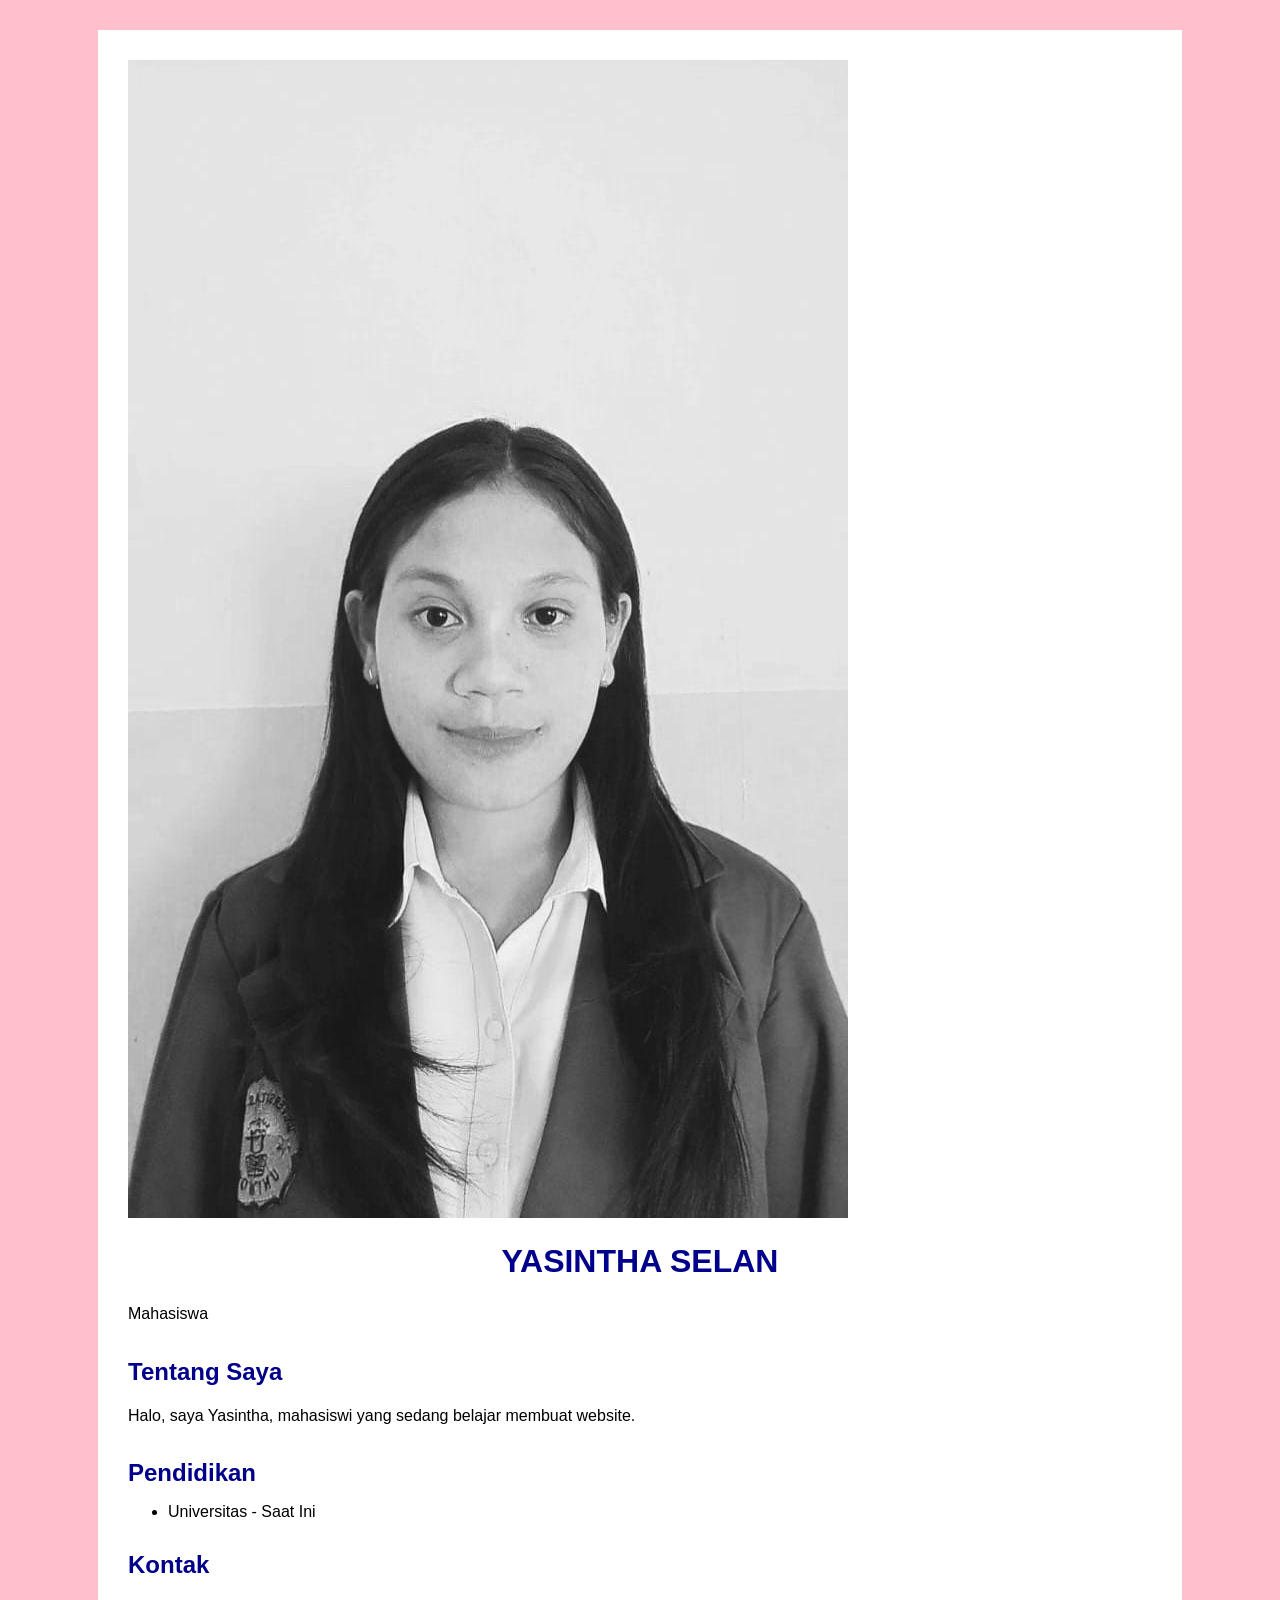
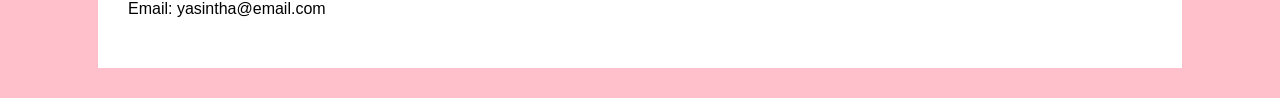
==== index.html @ 6c1ef1c3 "Update index.html" ====
<!DOCTYPE html>
<html lang="id">
<head>
<meta charset="UTF-8">
<meta name="viewport" content="width=device-width, initial-scale=1.0">
<title>CV Yasintha</title>
<link rel="stylesheet" href="style.css">
</head>
<body>
<div class="container">
<div class="header">
<img src="fotopas.jpeg" class="foto">
<h1>YASINTHA SELAN</h1>
<p>Mahasiswa</p>
</div>
<div class="content">
<h2>Tentang Saya</h2>
<p>Halo, saya Yasintha, mahasiswi yang sedang belajar membuat website.</p>
<h2>Pendidikan</h2>
<ul>
<li>Universitas - Saat Ini</li>
</ul>
<h2>Kontak</h2>
<p>Email: yasintha@email.com</p>
</div>
</div>
</body>
</html>
---- style.css ----
body {

	background-color: pink;

	font-family: Arial, sans-serif;

	color: #000000;

	margin: 0;

	padding: 0;
}
.container {

	width: 80%;

	margin: 30px auto;

	padding: 30px;

	background-color: white;
}


h1 {
	color: darkblue;

	text-align:  center;

	margin-bottom: 20px;
}

h2 {
	color: darkblue;
	margin-top: 30px;
	margin-bottom: 15px;
	
}
p{
	font-size: 16px;
	line-height: 1.7;
	text-align: justify;
}

.identitas{
	width: 100%;
}
.kolom-foto{
	vertical-align: top;
	padding-right: 30px;
}
.kolom-identitas{
	vertical-align: top;
}
.foto-profil{
	width: 142px;
	border: 3px solid #00509e;
	padding: 5px;
}
.data-identitas td{
	padding: 5px;
}

.tabel-matakuliah th{
	background-color: #00509e;
	color: white;
	padding: 10px;
	border: 1px solid #cccccc;
}

.tabel-matakuliah td{
	padding: 10px;
	border: 1px solid #cccccc;
}


a{
	color: #0066cc;
	text-decoration: none;
}
a:hover{
	color: red;
	text-decoration: underline;
}

form {
	background-color: f1f5f9;
	padding: 20px;
	margin-top: 20px;
	border: 1px solid #cccccc;
}

input,
select,
textarea {
	width: 100%;
	padding: 10px;
	border: 1px solid #cccccc;
	box-sizing: border-box;
}

textarea {
	resize: vertical;
}

button {
	background-color: #00509e;
	color: white;
	padding: 10px 20px;
	border: none;
	margin-right: 10px;
	cursor: pointer;
}

button:hover {
	background-color: #003366;
}
.footer {
	text-align: center;
	color: #666666;
	margin-top: 30px;
}
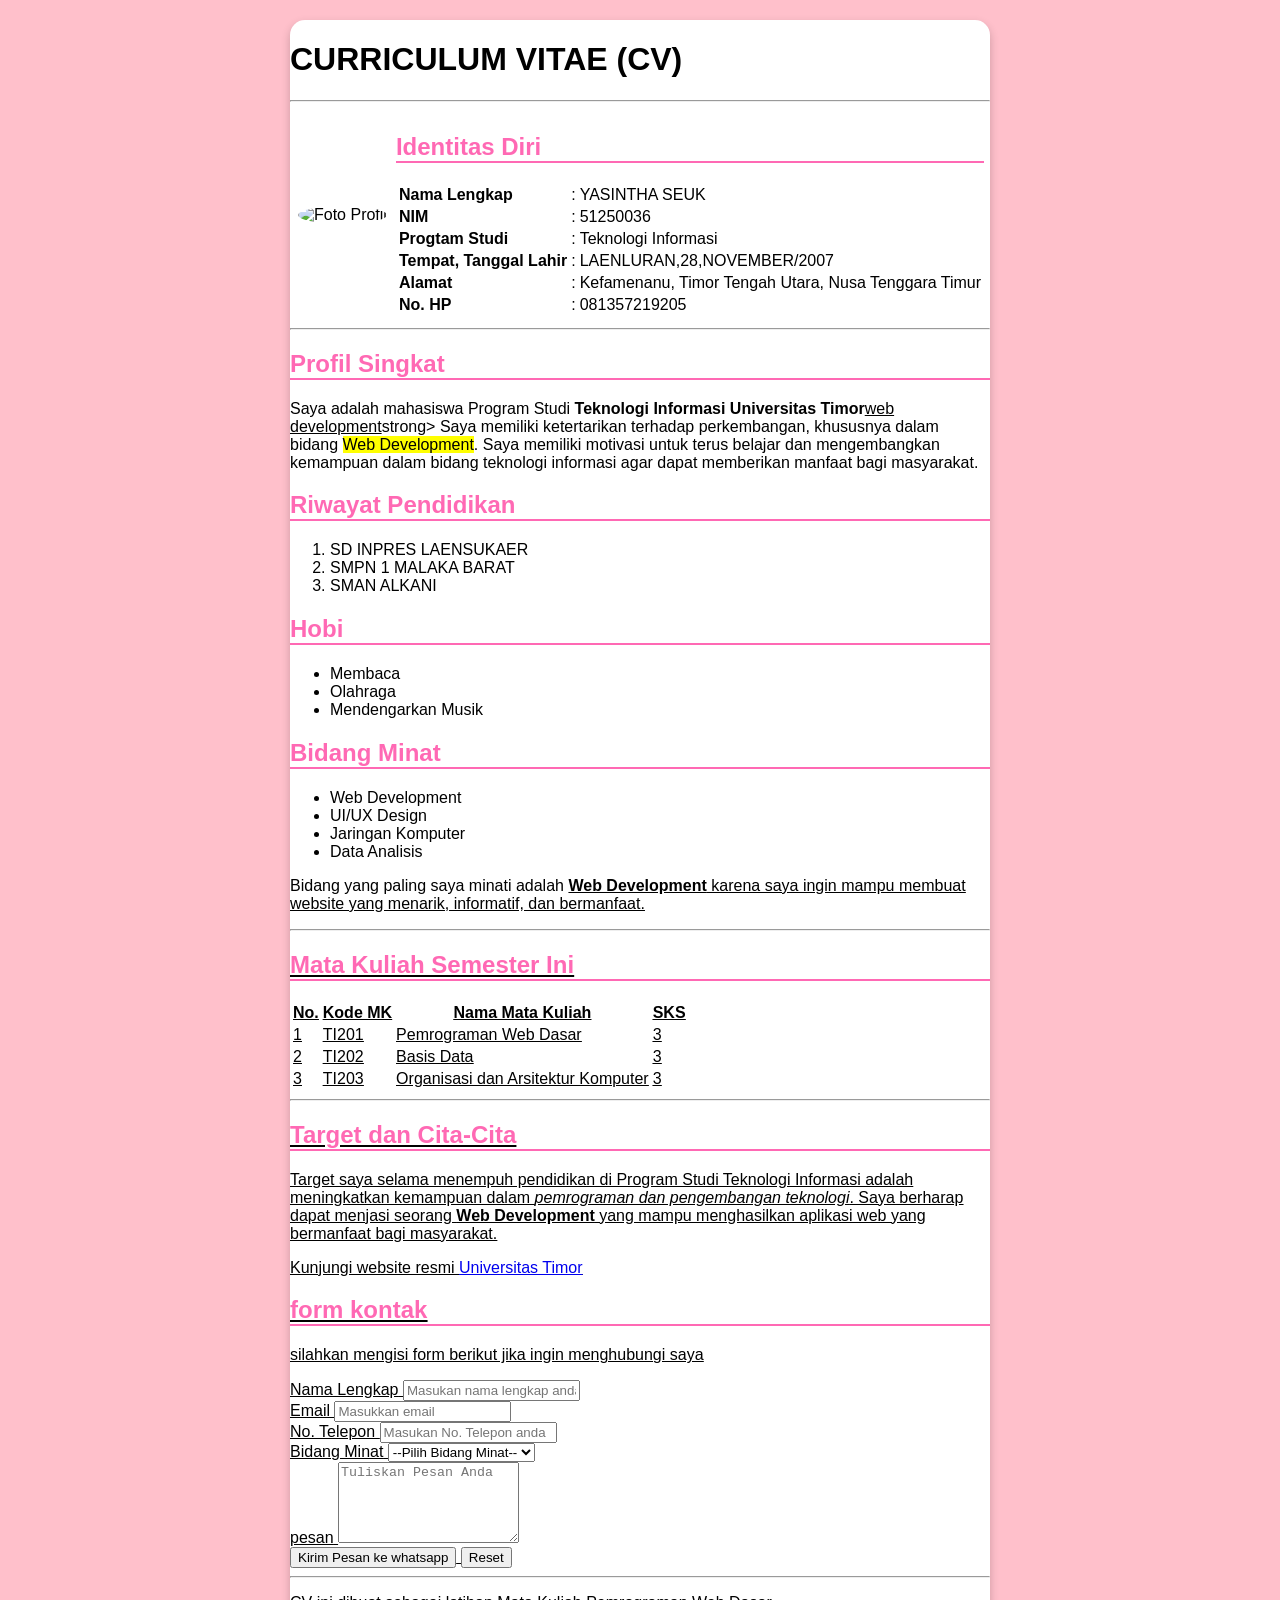
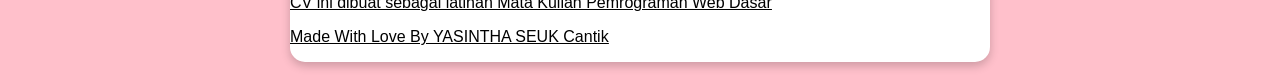
==== commit 0cad2975: "Update index.html" ====
--- a/index.html
+++ b/index.html
@@ -1,28 +1,221 @@
 <!DOCTYPE html>
-<html lang="id">
+<html lang="en">
 <head>
-<meta charset="UTF-8">
-<meta name="viewport" content="width=device-width, initial-scale=1.0">
-<title>CV Yasintha</title>
-<link rel="stylesheet" href="style.css">
+	<meta charset="UTF-8">
+	<meta name="viewport" 
+	content="width=device-width, initial-scale=1.0">
+	<title>Curriculum Vitae (CV)</title>
+	<link rel="stylesheet" type="text/css" href="style.css">
 </head>
 <body>
-<div class="container">
-<div class="header">
-<img src="fotopas.jpeg" class="foto">
-<h1>YASINTHA SELAN</h1>
-<p>Mahasiswa</p>
+	<!--=====================Container Utama====================-->
+	<div class="container">
+
+		<h1>CURRICULUM VITAE (CV)</h1>
+		<hr>
+		<!--==============FOTO DAN IDENTITAS DIRI==============-->
+		<table class="identitas">
+			<tr>
+
+				<td class="kolom-foto">
+				<img	src="FotoPas.jpeg"alt="Foto Profil" width="120"
+				class="foto profil">
+			</td>
+			
+			<td class="kolom-identitas">
+				<h2>Identitas Diri</h2>
+				<table class="data-identitas">
+					<tr>
+						<td><strong>Nama Lengkap</strong</td>
+						<td>:</td>
+						<td>YASINTHA SEUK</td>
+					</tr>
+					<tr>
+						<td><strong>NIM</strong></td>
+						<td>:</td>
+						<td>51250036</td>
+					</tr>
+					<tr>
+						<td><strong>Progtam Studi</strong></td>
+						<td>:</td>
+						<td>Teknologi Informasi</td>
+					</tr>
+					<tr>
+						<td><strong>Tempat, Tanggal Lahir</strong></td>
+						<td>:</td>
+						<td>LAENLURAN,28,NOVEMBER/2007</td>
+					</tr>
+					<tr>
+						<td><strong>Alamat</strong></td>
+						<td>:</td>
+						<td>Kefamenanu, Timor Tengah Utara, Nusa Tenggara Timur</td>
+					</tr>
+					<tr>
+						<td><strong>No. HP</strong></td>
+						<td>:</td>
+						<td>081357219205</td>
+					</tr>
+				</table>
+			</td>
+		</tr>
+	</table>
+	
+	<hr>
+	<h2>Profil Singkat</h2>
+	<p>Saya adalah mahasiswa Program Studi <strong>Teknologi Informasi Universitas Timor</strong><u>web development</u>strong>
+	   Saya memiliki ketertarikan terhadap perkembangan, khususnya dalam bidang <mark> Web Development</mark>.
+	   Saya memiliki motivasi untuk terus belajar dan mengembangkan kemampuan dalam bidang teknologi informasi
+	   agar dapat memberikan manfaat bagi masyarakat.
+	</p>
+	<div class="grid-informasi">
+	<div class="card">
+	<h2>Riwayat Pendidikan</h2>
+	<ol>
+		<li>SD INPRES LAENSUKAER</li>
+		<li>SMPN 1 MALAKA BARAT</li>
+		<li>SMAN ALKANI</li>
+	</ol>
 </div>
-<div class="content">
-<h2>Tentang Saya</h2>
-<p>Halo, saya Yasintha, mahasiswi yang sedang belajar membuat website.</p>
-<h2>Pendidikan</h2>
-<ul>
-<li>Universitas - Saat Ini</li>
-</ul>
-<h2>Kontak</h2>
-<p>Email: yasintha@email.com</p>
+	<div class="card">
+	<h2>Hobi</h2>
+	<ul>
+		<li>Membaca</li>
+		<li>Olahraga</li>
+		<li>Mendengarkan Musik</li>
+	</ul>
+   	</div>
+	<div class="card">
+		<h2>Bidang Minat</h2>
+	<ul>
+		<li>Web Development</li>
+		<li>UI/UX Design</li>
+		<li>Jaringan Komputer</li>
+		<li>Data Analisis</li>
+	</ul>
 </div>
-</div>
+	<p>Bidang yang paling saya minati adalah <strong><u>Web Development<u></strong>
+	   karena saya ingin mampu membuat website yang menarik, informatif, dan bermanfaat.
+	</p>
+	<hr>
+	<h2>Mata Kuliah Semester Ini</h2>
+	<table class="tabel-matakuliah">
+		<tr>
+			<th>No.</th>
+			<th>Kode MK</th>
+			<th>Nama Mata Kuliah</th>
+			<th>SKS</th>
+		</tr>
+		<tr>
+			<td>1</td>
+			<td>TI201</td>
+			<td>Pemrograman Web Dasar</td>
+			<td>3</td>
+		</tr>
+		<tr>
+			<td>2</td>
+			<td>TI202</td>
+			<td>Basis Data</td>
+			<td>3</td>
+		</tr>
+		<tr>
+			<td>3</td>
+			<td>TI203</td>
+			<td>Organisasi dan Arsitektur Komputer</td>
+			<td>3</td>
+		</div>
+		</tr>
+	</table>
+	<hr>
+	<h2>Target dan Cita-Cita</h2>
+	<p>
+		Target saya selama menempuh pendidikan di Program Studi Teknologi Informasi 
+		adalah meningkatkan kemampuan dalam <em>pemrograman dan pengembangan teknologi</em>.
+		Saya berharap dapat menjasi seorang <strong> Web Development</strong> yang mampu 
+		menghasilkan aplikasi web yang bermanfaat bagi masyarakat.
+	</p>
+	<p>Kunjungi website resmi <a href="https://unimor.ac.id" target="_blank"> Universitas Timor </a>
+	</p>
+	
+	<h2>form kontak</h2>
+	<p>silahkan mengisi form berikut jika ingin menghubungi saya</p>
+
+	<form id="formkontak">
+		<div class="form group">
+			<label label for="nama">Nama Lengkap</label>
+			<input type="text" id="nama" name="nama" placeholder="Masukan nama lengkap anda">
+		</div>
+
+		<div>
+			<label for="email">Email</label>
+			<input type="email" id="email" name="email" placeholder="Masukkan email">
+		</div>
+		<div>
+			<label>No. Telepon</label>
+			<input type="telepon" id="telepon" name="telepon" placeholder="Masukan No. Telepon anda">
+		</div>
+		<div>
+			<label for="minat"> Bidang Minat</label>
+			<select id="minat" name="minat">
+				<option value="">--Pilih Bidang Minat--</option>
+				<option value="web">Web Development</option>
+				<option value="uiux">UI/UX Design</option>
+				<option value="ai">Artivicial Inteligence</option>
+				<option value="data">Data Analisis</option>
+			</select>
+		</div>
+		<div>
+			<label for="pesan">pesan</label>
+			<textarea id="pesan" name="pesan" rows="5" placeholder="Tuliskan Pesan Anda"></textarea>
+		</div>
+		<div>
+			<button type="submit">Kirim Pesan ke whatsapp</button>
+			<button type="reset">Reset</button>
+		</div>
+	</form>
+	<hr>
+	<p>CV ini dibuat sebagai latihan Mata Kuliah Pemrograman Web Dasar</p>
+	<p>Made With Love By YASINTHA SEUK Cantik</p>
+<script>
+	const form = document.getElementById("formkontak");
+
+form.addEventListener("submit", function (event) {
+
+    // Mencegah form berpindah halaman
+    event.preventDefault();
+
+    // ==================== NOMOR WHATSAPP TUJUAN ====================
+    const nomorWhatsApp = "6281357219205";
+
+    // ==================== MENGAMBIL DATA FORM ======================
+    const nama = document.getElementById("nama").value;
+    const email = document.getElementById("email").value;
+    const telepon = document.getElementById("telepon").value;
+    const bidangMinat = document.getElementById("minat").value;
+    const pesan = document.getElementById("pesan").value;
+
+    // ==================== MEMBUAT ISI PESAN ========================
+    const isiPesan =
+`Halo, saya menghubungi melalui website CV.
+
+Nama Lengkap : ${nama}
+Email        : ${email}
+No. Telepon  : ${telepon}
+Bidang Minat : ${bidangMinat}
+
+Pesan :
+${pesan}`;
+
+    // ==================== ENCODE PESAN =============================
+    const pesanEncoded = encodeURIComponent(isiPesan);
+
+    // ==================== MEMBUAT LINK WHATSAPP ====================
+    const urlWhatsApp =
+        `https://wa.me/${nomorWhatsApp}?text=${pesanEncoded}`;
+
+    // ==================== MEMBUKA WHATSAPP =========================
+    window.open(urlWhatsApp, "_blank");
+
+});
+</script>
 </body>
 </html>
--- a/style.css
+++ b/style.css
@@ -1,122 +1,6 @@
-body {
-
-	background-color: pink;
-
-	font-family: Arial, sans-serif;
-
-	color: #000000;
-
-	margin: 0;
-
-	padding: 0;
-}
-.container {
-
-	width: 80%;
-
-	margin: 30px auto;
-
-	padding: 30px;
-
-	background-color: white;
-}
-
-
-h1 {
-	color: darkblue;
-
-	text-align:  center;
-
-	margin-bottom: 20px;
-}
-
-h2 {
-	color: darkblue;
-	margin-top: 30px;
-	margin-bottom: 15px;
-	
-}
-p{
-	font-size: 16px;
-	line-height: 1.7;
-	text-align: justify;
-}
-
-.identitas{
-	width: 100%;
-}
-.kolom-foto{
-	vertical-align: top;
-	padding-right: 30px;
-}
-.kolom-identitas{
-	vertical-align: top;
-}
-.foto-profil{
-	width: 142px;
-	border: 3px solid #00509e;
-	padding: 5px;
-}
-.data-identitas td{
-	padding: 5px;
-}
-
-.tabel-matakuliah th{
-	background-color: #00509e;
-	color: white;
-	padding: 10px;
-	border: 1px solid #cccccc;
-}
-
-.tabel-matakuliah td{
-	padding: 10px;
-	border: 1px solid #cccccc;
-}
-
-
-a{
-	color: #0066cc;
-	text-decoration: none;
-}
-a:hover{
-	color: red;
-	text-decoration: underline;
-}
-
-form {
-	background-color: f1f5f9;
-	padding: 20px;
-	margin-top: 20px;
-	border: 1px solid #cccccc;
-}
-
-input,
-select,
-textarea {
-	width: 100%;
-	padding: 10px;
-	border: 1px solid #cccccc;
-	box-sizing: border-box;
-}
-
-textarea {
-	resize: vertical;
-}
-
-button {
-	background-color: #00509e;
-	color: white;
-	padding: 10px 20px;
-	border: none;
-	margin-right: 10px;
-	cursor: pointer;
-}
-
-button:hover {
-	background-color: #003366;
-}
-.footer {
-	text-align: center;
-	color: #666666;
-	margin-top: 30px;
-}
+body{ background:pink; font-family:Arial; margin:0; padding:20px; }
+.container{ max-width:700px; margin:auto; background:white; border-radius:15px; overflow:hidden; box-shadow:0 4px 10px rgba(0,0,0,0.2); }
+.header{ background:#ff69b4; color:white; text-align:center; padding:30px; }
+.foto{ width:150px; height:150px; border-radius:50%; border:5px solid white; object-fit:cover; }
+.content{ padding:20px 30px; }
+h2{ color:#ff69b4; border-bottom:2px solid #ff69b4; }
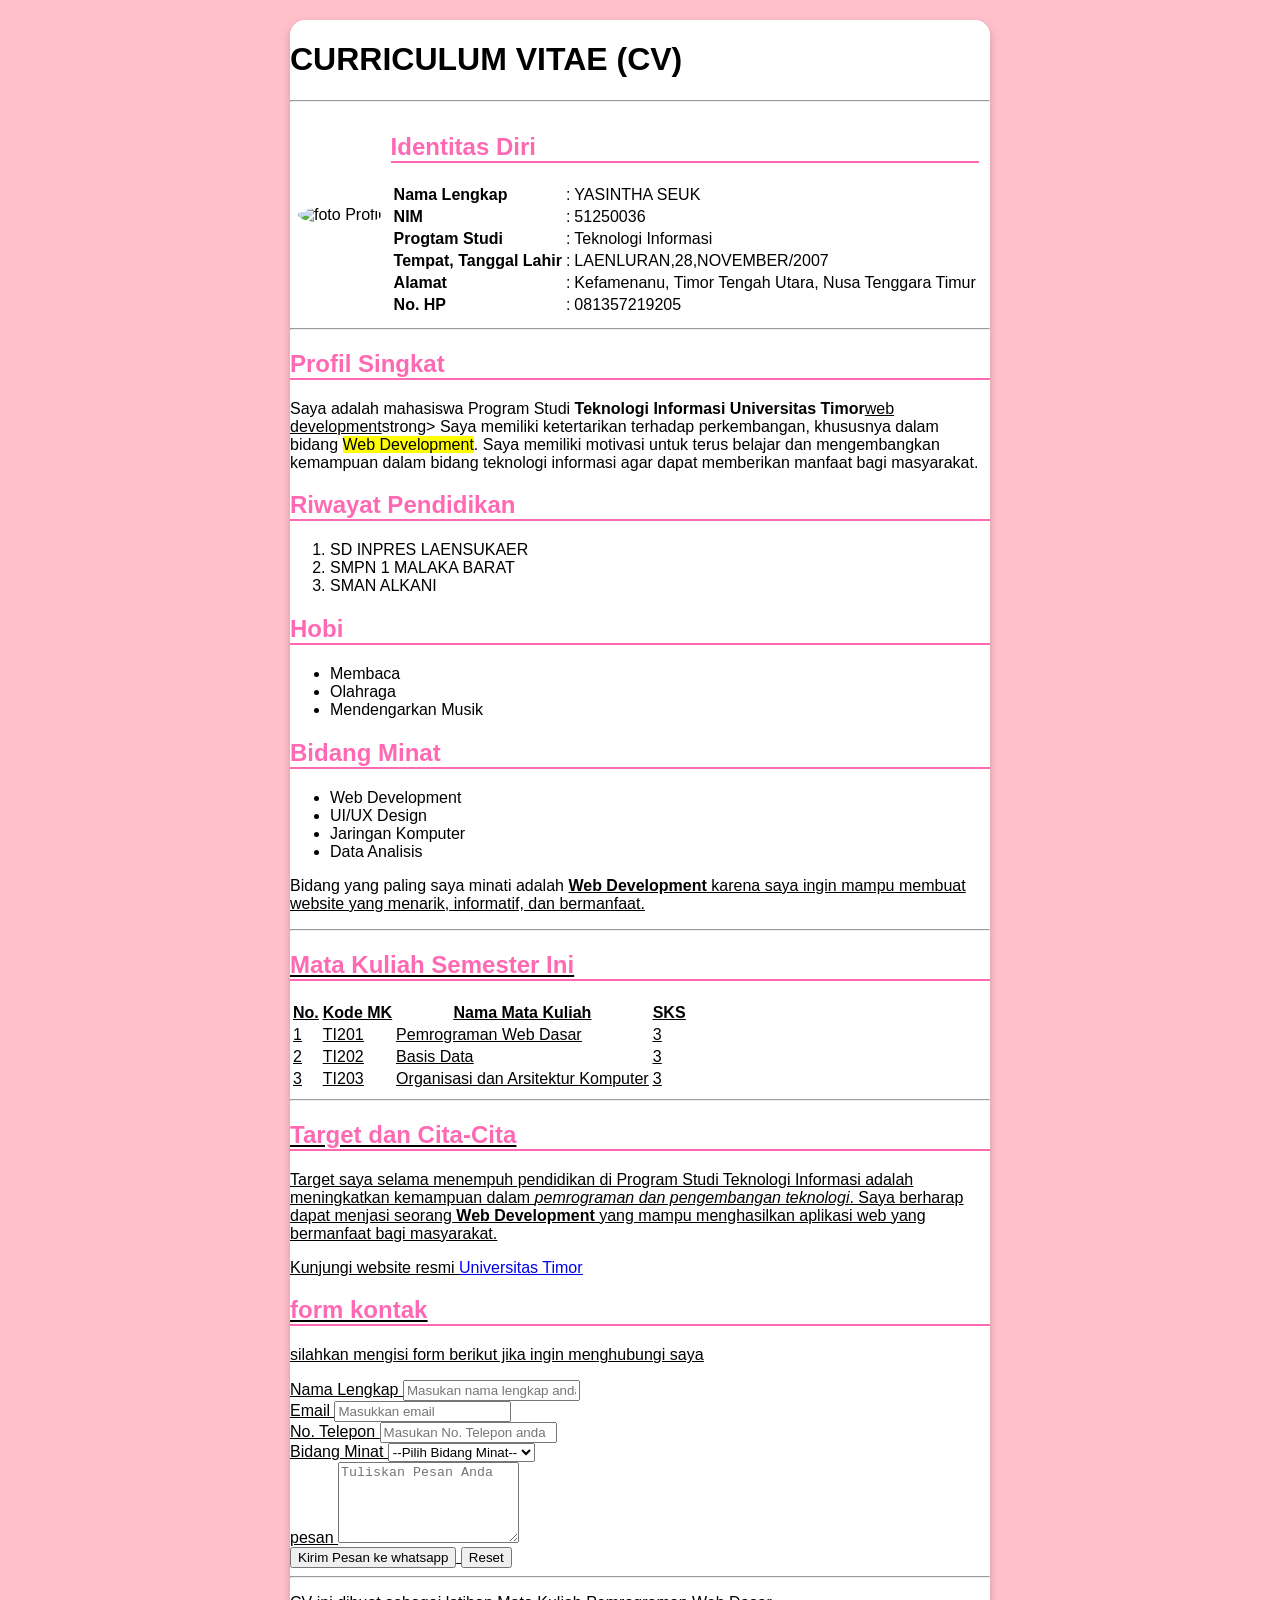
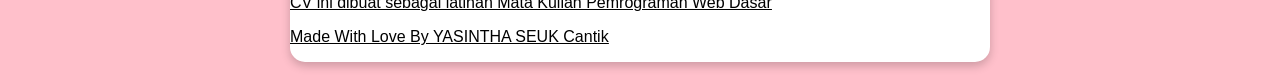
==== commit a6dd2f5f: "Update index.html" ====
--- a/index.html
+++ b/index.html
@@ -18,7 +18,7 @@
 			<tr>
 
 				<td class="kolom-foto">
-				<img	src="FotoPas.jpeg"alt="Foto Profil" width="120"
+				<img	src="fotoPas.jpeg"alt="foto Profil" width="120"
 				class="foto profil">
 			</td>
 			
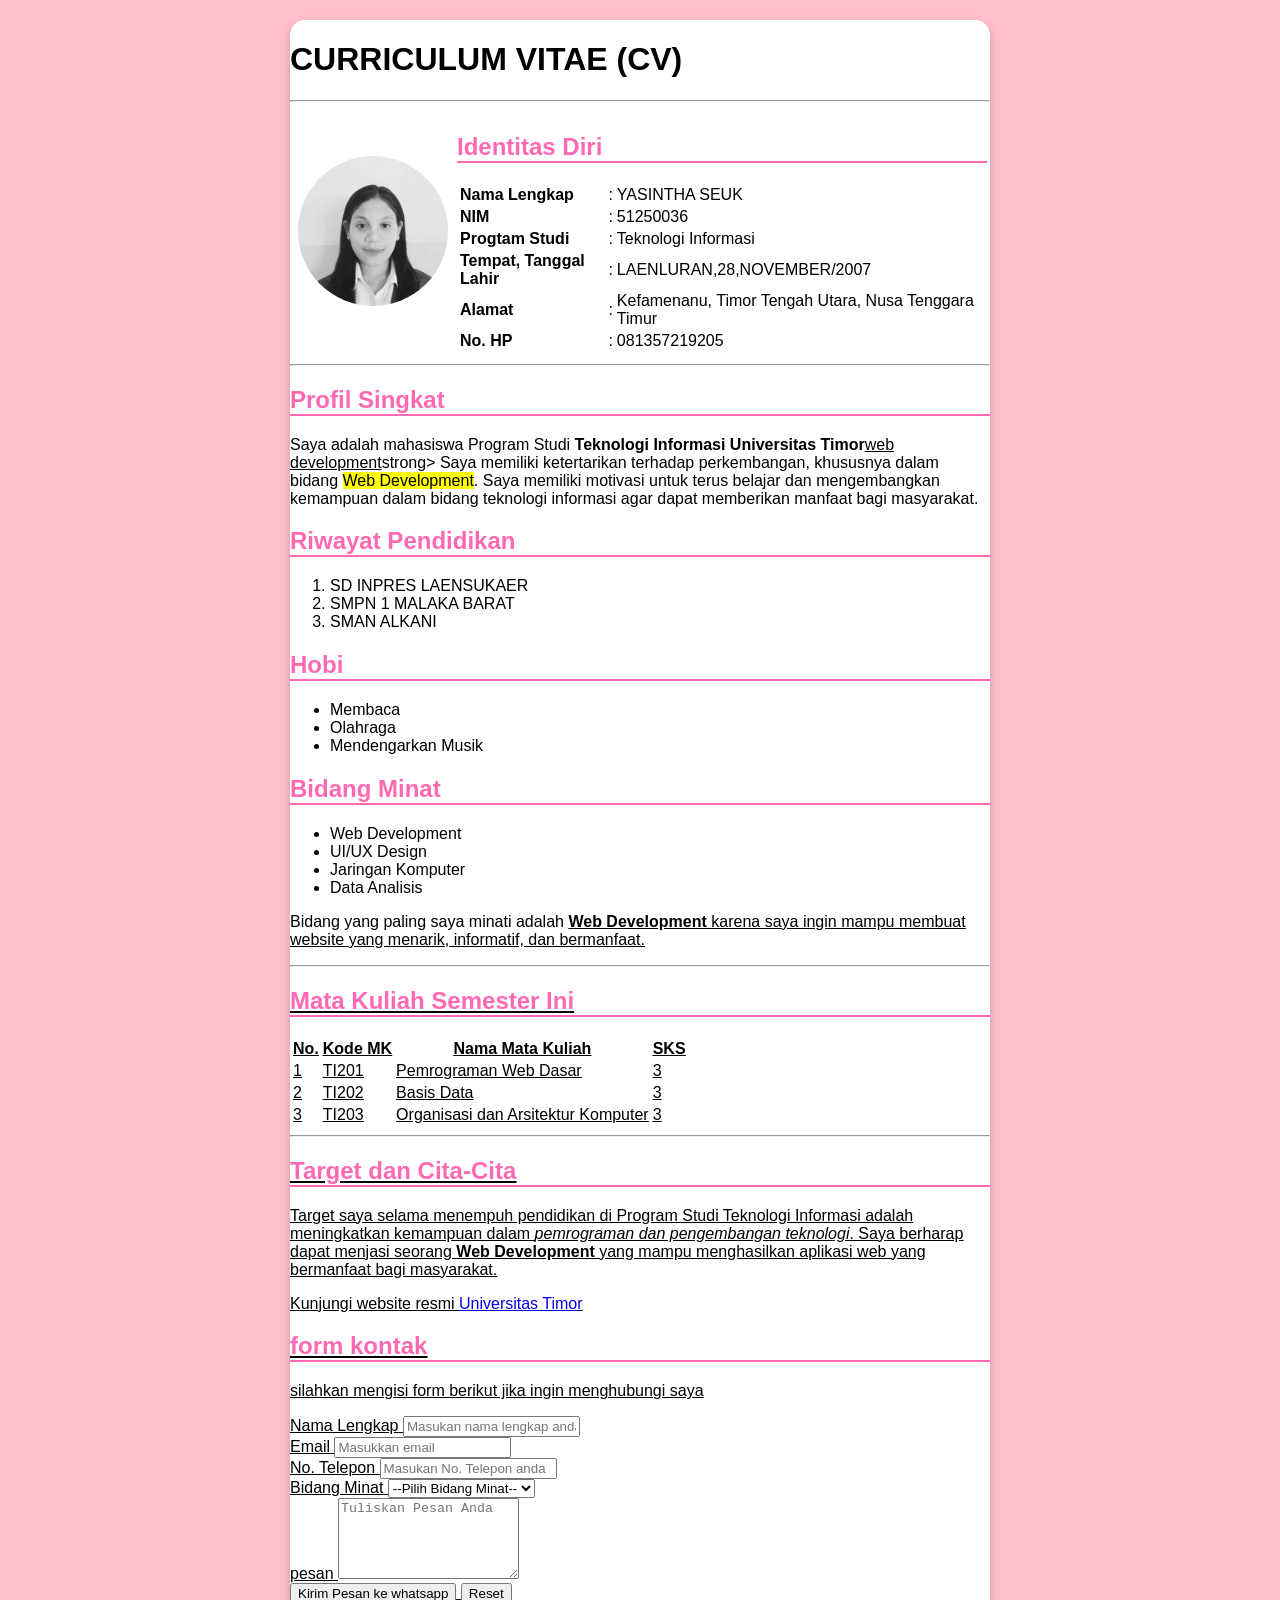
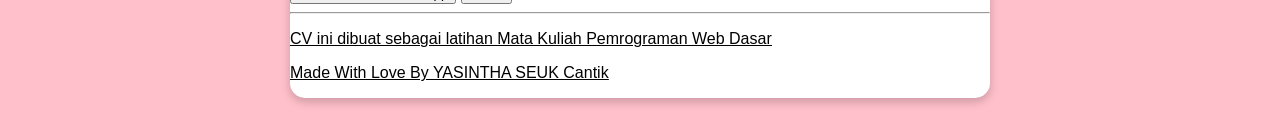
==== commit eedf602c: "Update index.html" ====
--- a/index.html
+++ b/index.html
@@ -18,7 +18,7 @@
 			<tr>
 
 				<td class="kolom-foto">
-				<img	src="fotoPas.jpeg"alt="foto Profil" width="120"
+				<img	src="fotopas.jpeg"alt="foto Profil" width="120"
 				class="foto profil">
 			</td>
 			
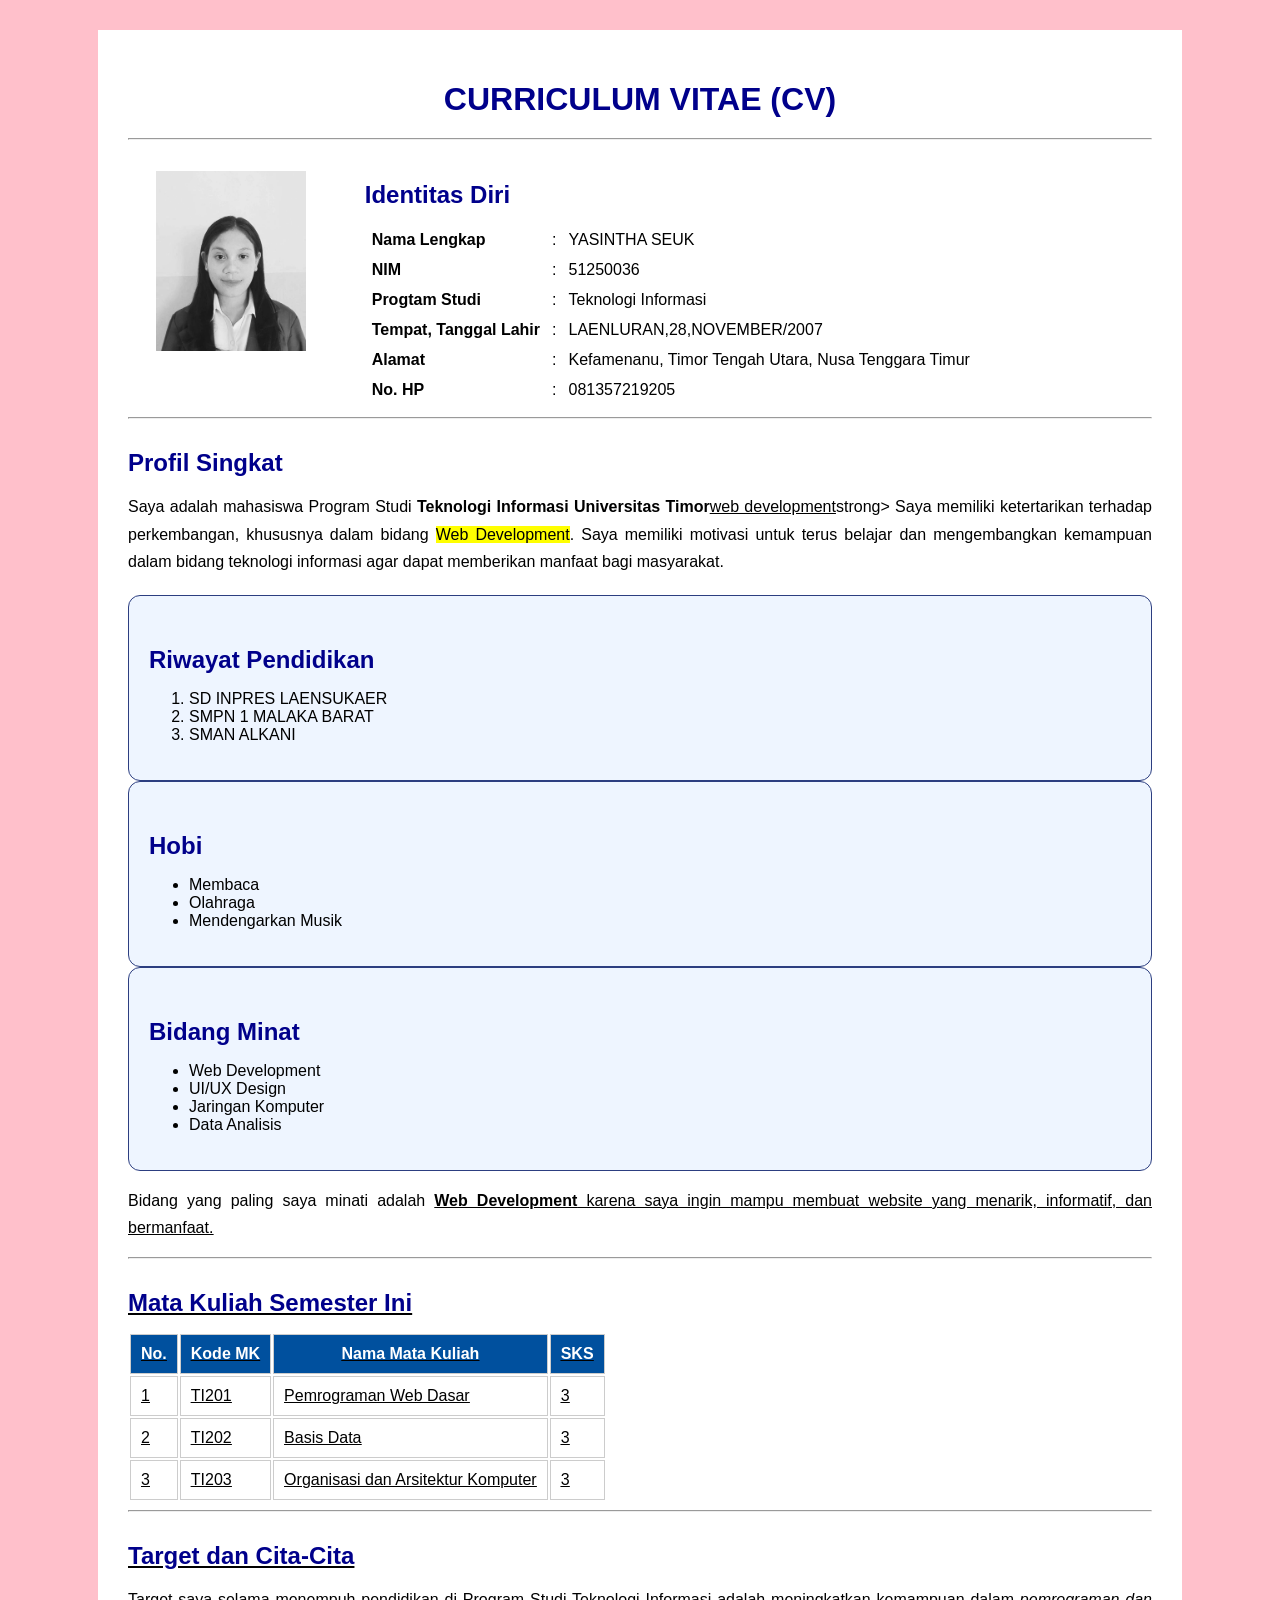
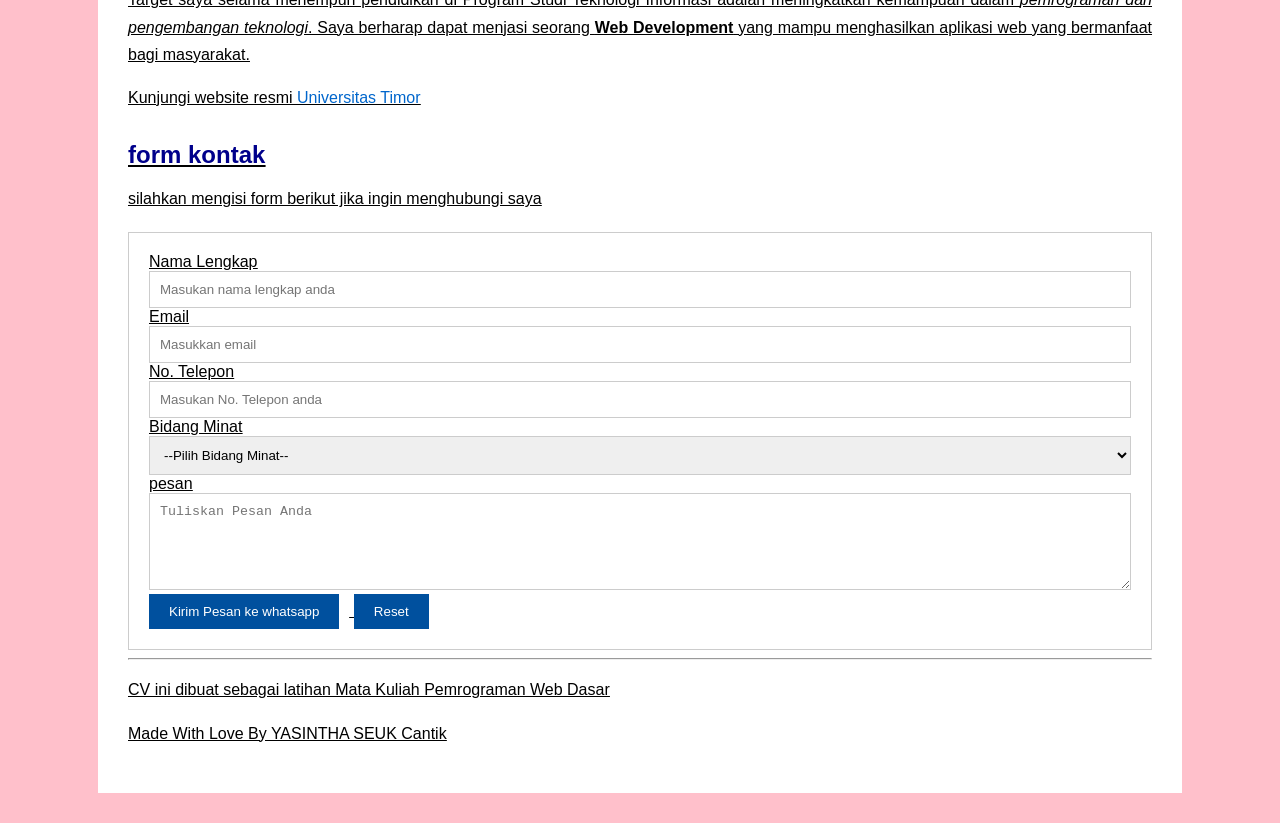
==== commit 8c1f9238: "Update index.html" ====
--- a/index.html
+++ b/index.html
@@ -18,7 +18,7 @@
 			<tr>
 
 				<td class="kolom-foto">
-				<img	src="fotopas.jpeg"alt="foto Profil" width="120"
+				<img	src="fotopas.jpeg"alt="foto profil" width="120"
 				class="foto profil">
 			</td>
 			
@@ -67,7 +67,7 @@
 	   Saya memiliki motivasi untuk terus belajar dan mengembangkan kemampuan dalam bidang teknologi informasi
 	   agar dapat memberikan manfaat bagi masyarakat.
 	</p>
-	<div class="grid-informasi">
+	<div class="grid-informasi"></div>
 	<div class="card">
 	<h2>Riwayat Pendidikan</h2>
 	<ol>
--- a/style.css
+++ b/style.css
@@ -1,6 +1,158 @@
-body{ background:pink; font-family:Arial; margin:0; padding:20px; }
-.container{ max-width:700px; margin:auto; background:white; border-radius:15px; overflow:hidden; box-shadow:0 4px 10px rgba(0,0,0,0.2); }
-.header{ background:#ff69b4; color:white; text-align:center; padding:30px; }
-.foto{ width:150px; height:150px; border-radius:50%; border:5px solid white; object-fit:cover; }
-.content{ padding:20px 30px; }
-h2{ color:#ff69b4; border-bottom:2px solid #ff69b4; }
+.foto{
+	width: 150px;
+	height: 180px;
+	object-fit: cover;
+	display: block;
+	margin: 20px auto 10px auto;
+}
+
+h1,h2,h3,p,li,td{
+	transition: o.3s;
+}
+h1:hover,h2:hover,h3:hover,p:hover,li:hover,td:hover{
+	transform: translateX(10px);
+}
+th{
+	background-color: pink;
+	color: white;
+}
+.judul-identitas{
+	margin-left: 100px;
+}
+
+body {
+
+	background-color: pink;
+
+	font-family: Arial, sans-serif;
+
+	color: #000000;
+
+	margin: 0;
+
+	padding: 0;
+}
+.container {
+
+	width: 80%;
+
+	margin: 30px auto;
+
+	padding: 30px;
+
+	background-color: white;
+}
+
+
+h1 {
+	color: darkblue;
+
+	text-align:  center;
+
+	margin-bottom: 20px;
+}
+
+h2 {
+	color: darkblue;
+	margin-top: 30px;
+	margin-bottom: 15px;
+	
+}
+p{
+	font-size: 16px;
+	line-height: 1.7;
+	text-align: justify;
+}
+
+.identitas{
+	width: 100%;
+}
+.kolom-foto{
+	vertical-align: top;
+	padding-right: 30px;
+}
+.kolom-identitas{
+	vertical-align: top;
+}
+.foto-profil{
+	width: 142px;
+	border: 3px solid #00509e;
+	padding: 5px;
+}
+.data-identitas td{
+	padding: 5px;
+}
+
+.tabel-matakuliah th{
+	background-color: #00509e;
+	color: white;
+	padding: 10px;
+	border: 1px solid #cccccc;
+}
+
+.tabel-matakuliah td{
+	padding: 10px;
+	border: 1px solid #cccccc;
+}
+
+
+a{
+	color: #0066cc;
+	text-decoration: none;
+}
+a:hover{
+	color: red;
+	text-decoration: underline;
+}
+
+form {
+	background-color: f1f5f9;
+	padding: 20px;
+	margin-top: 20px;
+	border: 1px solid #cccccc;
+}
+
+input,
+select,
+textarea {
+	width: 100%;
+	padding: 10px;
+	border: 1px solid #cccccc;
+	box-sizing: border-box;
+}
+
+textarea {
+	resize: vertical;
+}
+
+button {
+	background-color: #00509e;
+	color: white;
+	padding: 10px 20px;
+	border: none;
+	margin-right: 10px;
+	cursor: pointer;
+}
+
+button:hover {
+	background-color: #003366;
+}
+.footer {
+	text-align: center;
+	color: #666666;
+	margin-top: 30px;
+}
+
+.grid-informasi{
+  display: flex;
+  gap: 20px;
+  margin-top: 20px;
+}
+
+.card{
+  flex: 1;
+  border: 1.5px solid #2c3e80;
+  border-radius: 12px;
+  padding: 20px;
+  background-color: #eef5ff;
+}
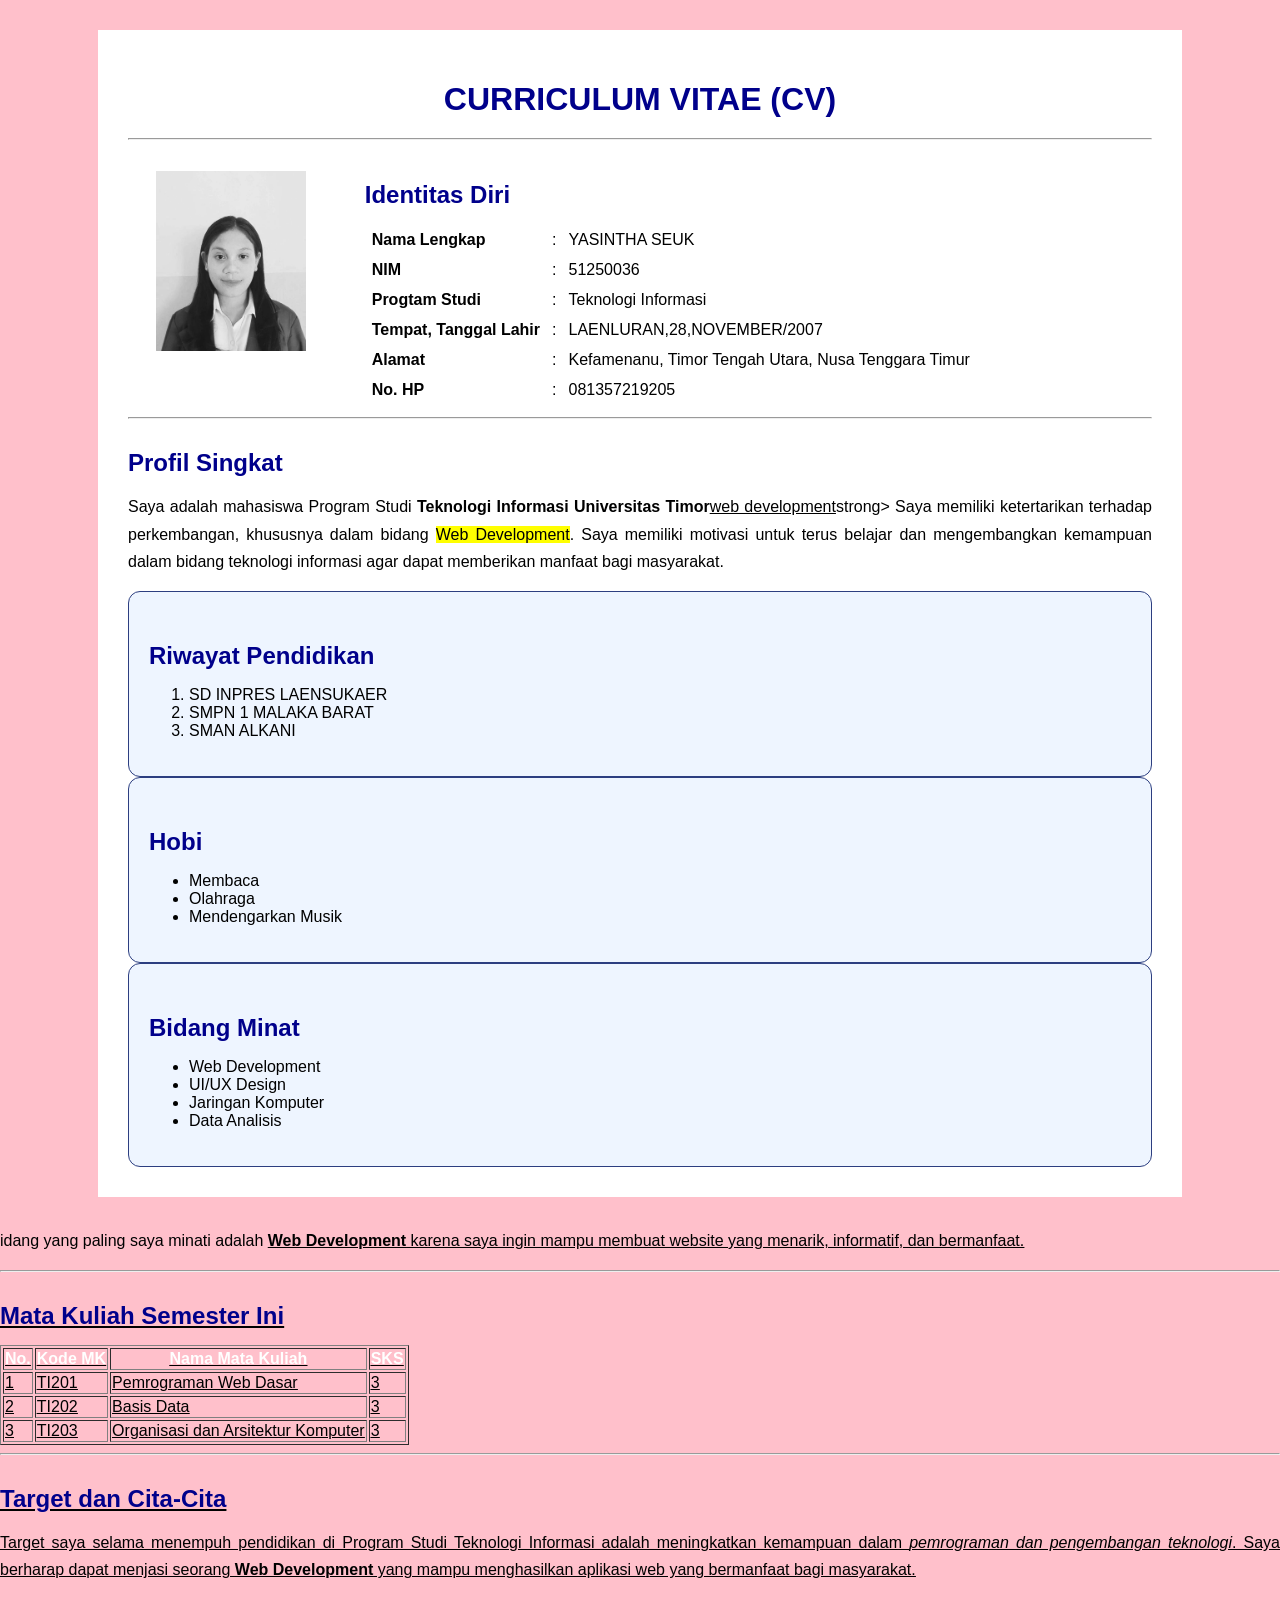
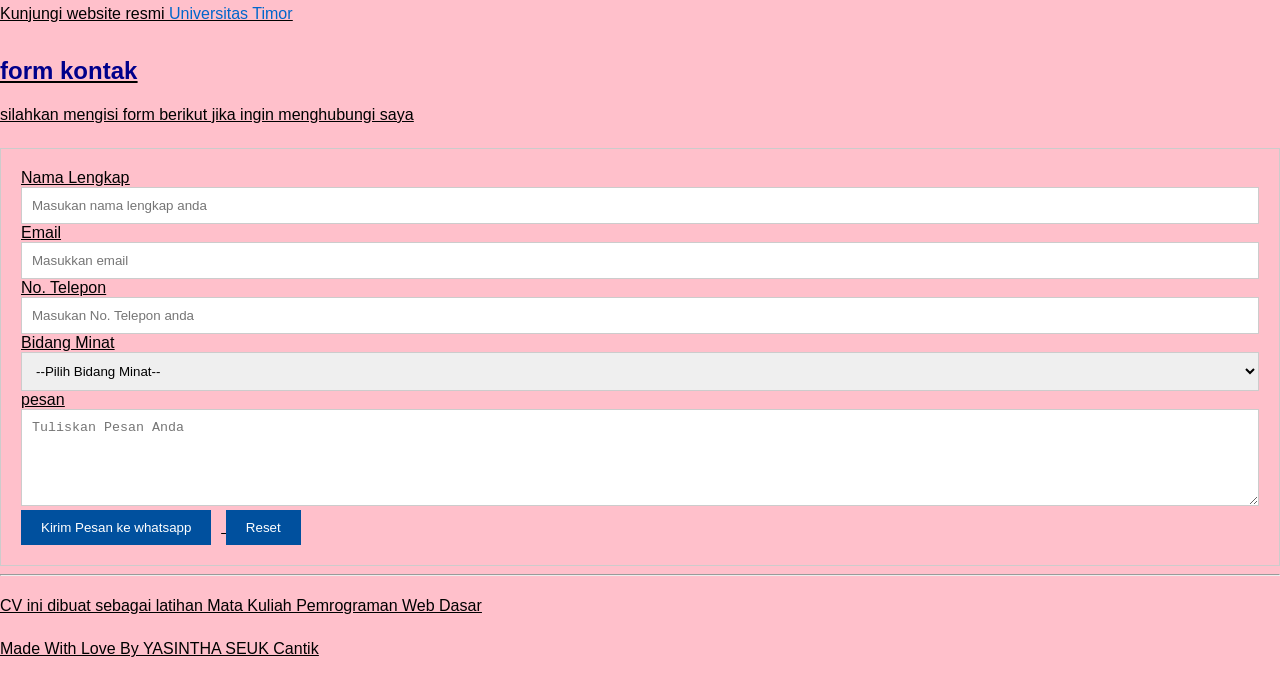
==== commit 37d6b469: "Update index.html" ====
--- a/index.html
+++ b/index.html
@@ -93,12 +93,13 @@
 		<li>Data Analisis</li>
 	</ul>
 </div>
-	<p>Bidang yang paling saya minati adalah <strong><u>Web Development<u></strong>
+</div>
+	<p>idang yang paling saya minati adalah <strong><u>Web Development<u></strong>
 	   karena saya ingin mampu membuat website yang menarik, informatif, dan bermanfaat.
 	</p>
 	<hr>
 	<h2>Mata Kuliah Semester Ini</h2>
-	<table class="tabel-matakuliah">
+	<table border="mata kuliah">
 		<tr>
 			<th>No.</th>
 			<th>Kode MK</th>
--- a/style.css
+++ b/style.css
@@ -146,7 +146,7 @@
 .grid-informasi{
   display: flex;
   gap: 20px;
-  margin-top: 20px;
+  align-items:stretch;
 }
 
 .card{
@@ -156,3 +156,11 @@
   padding: 20px;
   background-color: #eef5ff;
 }
+
+.card-matkul{
+	margin-top:30px;
+    border: 1.5px solid #2c3e80;
+    border-radius: 12px;
+    padding: 20px;
+    background-color: #eef5ff
+	
